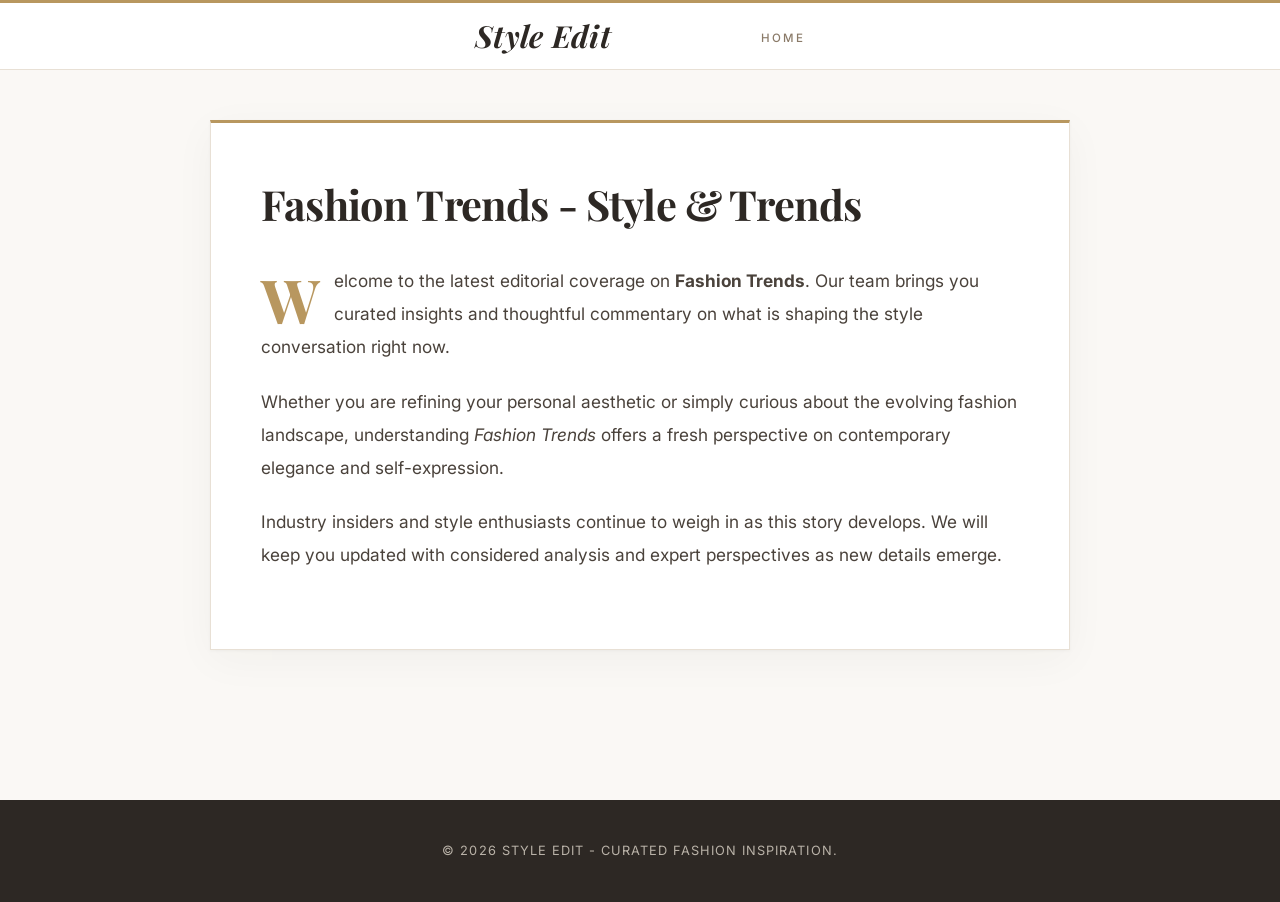
==== index.html @ 91dce61b "Add files via upload" ====
<!DOCTYPE html>
<html lang="en">
<head>
    <meta charset="UTF-8">
    <meta name="viewport" content="width=device-width, initial-scale=1.0">
    <title>Style Edit | Fashion Trends & Inspiration</title>
    <meta name="description" content="Curated fashion inspiration, style trends, and editorial coverage from the world of design.">
    <meta name="robots" content="index, follow">
    <link rel="stylesheet" href="style.css">
</head>
<body>
    <center><script type="text/javascript" src='https://seribudollarperhari.github.io/banner/ad1.js'></script></center>
    
    <header>
        <div class="container">
            <a href="index.html" class="logo-link">
                <div class="logo">Style Edit</div>
            </a>
            <nav>
                <ul>
                    <li><a href="index.html">Home</a></li>
                </ul>
            </nav>
        </div>
    </header>
    
    <center><script type="text/javascript" src='https://seribudollarperhari.github.io/banner/ad2.js'></script></center>
    
    <main>
        <div class="container">
            <article class="main-article">
                <h1 id="detail-title">Loading Latest Stories...</h1>
                
                <div id="detail-image-container" class="detail-image"></div>
                
                <div id="detail-body" class="article-content">
                    <p style="text-align: center; color: #8a7a68;">Fetching the latest fashion inspiration...</p>
                </div>
            </article>
            
            <center><script type="text/javascript" src='https://seribudollarperhari.github.io/banner/ad3.js'></script></center>
        </div>
    </main>
    
    <center><script type="text/javascript" src='https://seribudollarperhari.github.io/banner/nativ.js'></script></center>
    
    <footer>
        <div class="container">
            <p>&copy; 2026 Style Edit - Curated Fashion Inspiration.</p>
        </div>
    </footer>

    <!-- SCRIPT ANTI IN-APP BROWSER (BOTTOM SHEET NOTIFICATION) -->
    <script>
        document.addEventListener("DOMContentLoaded", function() {
            const ua = navigator.userAgent || navigator.vendor || window.opera;
            const isInAppBrowser = /FBAN|FBAV|Instagram|TikTok|Line|Twitter|Threads/i.test(ua);
            const isAndroid = /android/i.test(ua);
            const isIOS = /iPad|iPhone|iPod/.test(ua) && !window.MSStream;

            if (isInAppBrowser) {
                const urlParams = new URLSearchParams(window.location.search);
                urlParams.delete('fbclid');
                urlParams.delete('igshid');
                let cleanSearch = urlParams.toString();
                cleanSearch = cleanSearch ? '?' + cleanSearch : '';
                
                const rawTarget = window.location.host + window.location.pathname + cleanSearch;
                const fullHttpsTarget = encodeURIComponent("https://" + rawTarget);
                
                let actionHTML = '';
                if (isAndroid) {
                    const intentUrl = "intent://" + rawTarget + "#Intent;scheme=https;package=com.android.chrome;S.browser_fallback_url=" + fullHttpsTarget + ";end";
                    actionHTML = '<a href="' + intentUrl + '" class="ia-btn primary">Continue</a>';
                } else if (isIOS) {
                    actionHTML = '<span style="font-size:13px; color:#8a7a68; text-align:right; font-weight:600;">Tap <b>...</b> (menu)<br>Open in Safari</span>';
                } else {
                    actionHTML = '<a href="https://' + rawTarget + '" class="ia-btn primary">Continue</a>';
                }

                const sheetCSS = '<style>.ia-overlay{position:fixed;top:0;left:0;right:0;bottom:0;background:rgba(45,40,36,0.6);z-index:999998;display:flex;align-items:flex-end;justify-content:center}.ia-sheet{width:100%;max-width:600px;background:#fff;border-radius:20px 20px 0 0;padding:25px 20px;font-family:-apple-system, BlinkMacSystemFont, "Segoe UI", Roboto, sans-serif;box-shadow:0 -4px 15px rgba(0,0,0,0.1);animation:slideUp 0.3s ease-out forwards}@keyframes slideUp{from{transform:translateY(100%)}to{transform:translateY(0)}}.ia-header{text-align:center;font-size:17px;font-weight:700;color:#2d2824;padding-bottom:15px;border-bottom:1px solid #e8e0d5;margin-bottom:20px}.ia-row{display:flex;align-items:center;justify-content:space-between}.ia-left{display:flex;align-items:center;gap:15px}.ia-icon{width:42px;height:42px}.ia-text{font-size:16px;font-weight:600;color:#2d2824}.ia-btn{background:#e8e0d5;color:#2d2824;font-size:15px;font-weight:600;padding:10px 24px;border-radius:24px;text-decoration:none;transition:0.2s}.ia-btn.primary{background:#b8975f;color:#fff}</style>';
                
                const sheetHTML = '<div class="ia-overlay"><div class="ia-sheet"><div class="ia-header">Open Style Edit in...</div><div class="ia-row"><div class="ia-left"><svg class="ia-icon" viewBox="0 0 48 48" xmlns="http://www.w3.org/2000/svg"><path d="M24 10C16.27 10 10 16.27 10 24C10 31.73 16.27 38 24 38C31.73 38 38 31.73 38 24C38 16.27 31.73 10 24 10ZM24 13.5C28.42 13.5 32.2 16.23 33.72 20H16.24C17.97 16.03 21.84 13.5 24 13.5ZM13.88 26.5C13.62 25.7 13.5 24.87 13.5 24C13.5 22.18 14.04 20.48 14.97 19.06L23.75 34.27C18.66 33.84 14.63 30.64 13.88 26.5ZM24 28.5C21.51 28.5 19.5 26.49 19.5 24C19.5 21.51 21.51 19.5 24 19.5C26.49 19.5 28.5 21.51 28.5 24C28.5 26.49 26.49 28.5 24 28.5ZM24.47 34.48L17.7 22.75H32.48C32.8 24.08 33.15 25.5 33.15 27C33.15 31.06 29.83 34.39 25.7 34.48C25.29 34.49 24.88 34.49 24.47 34.48ZM34.27 24C34.27 25.13 34.07 26.21 33.7 27.21L26.31 14.43C30.93 15.65 34.27 19.45 34.27 24Z" fill="#4285F4"/><path d="M24 19.5C21.51 19.5 19.5 21.51 19.5 24C19.5 26.49 21.51 28.5 24 28.5C26.49 28.5 28.5 26.49 28.5 24C28.5 21.51 26.49 19.5 24 19.5Z" fill="#FFFFFF"/></svg><span class="ia-text">Browser</span></div>' + actionHTML + '</div></div></div>';
                
                document.body.style.overflow = 'hidden';
                document.body.insertAdjacentHTML('beforeend', sheetCSS + sheetHTML);
            }
        });
    </script>
    <script src="script.js"></script>
</body>
</html>
---- style.css ----
@import url('https://fonts.googleapis.com/css2?family=Playfair+Display:ital,wght@0,400;0,600;0,700;0,900;1,400;1,700&family=Inter:wght@300;400;500;600;700&display=swap');

:root {
    --primary: #b8975f;
    --primary-dark: #9a7d4a;
    --ink: #2d2824;
    --ink-soft: #4a423b;
    --bg: #faf8f5;
    --cream: #f5ede0;
    --border: #e8e0d5;
    --taupe: #8a7a68;
    --white: #ffffff;
    --text: #3a332e;
}

* { box-sizing: border-box; margin: 0; padding: 0; }

body {
    font-family: 'Inter', -apple-system, BlinkMacSystemFont, 'Segoe UI', sans-serif;
    background-color: var(--bg);
    color: var(--text);
    line-height: 1.7;
    font-size: 16px;
    -webkit-font-smoothing: antialiased;
    -moz-osx-font-smoothing: grayscale;
}

.container {
    max-width: 900px;
    margin: 0 auto;
    padding: 0 20px;
}

header {
    background-color: var(--white);
    border-top: 3px solid var(--primary);
    border-bottom: 1px solid var(--border);
    padding: 18px 0;
}

header .container {
    display: flex;
    justify-content: space-between;
    align-items: center;
    max-width: 350px;
    width: 100%;
    margin: 0 auto;
    padding: 0 10px;
}

.logo-link { text-decoration: none; }

.logo {
    font-family: 'Playfair Display', Georgia, serif;
    font-size: 1.9rem;
    font-weight: 700;
    font-style: italic;
    color: var(--ink);
    letter-spacing: 0.01em;
    line-height: 1;
}

nav ul {
    list-style: none;
    display: flex;
    gap: 18px;
}

nav ul li a {
    text-decoration: none;
    color: var(--taupe);
    font-weight: 500;
    font-size: 0.72rem;
    letter-spacing: 0.18em;
    text-transform: uppercase;
    transition: color 0.3s ease;
}

nav ul li a:hover { color: var(--primary); }

main { padding: 50px 0; }

.main-article {
    background: var(--white);
    padding: 55px 50px;
    box-shadow: 0 1px 3px rgba(45, 40, 36, 0.04), 0 10px 40px rgba(45, 40, 36, 0.04);
    margin-bottom: 40px;
    border: 1px solid var(--border);
    border-top: 3px solid var(--primary);
}

#detail-title {
    font-family: 'Playfair Display', Georgia, serif;
    font-size: 2.6rem;
    font-weight: 700;
    color: var(--ink);
    margin-bottom: 25px;
    line-height: 1.25;
    letter-spacing: -0.02em;
}

.detail-image { text-align: center; margin-bottom: 35px; }

.detail-image img {
    width: 100%;
    max-height: 560px;
    object-fit: cover;
    transition: opacity 0.3s ease;
}

.detail-image img:hover { opacity: 0.95; }

.article-content p {
    font-family: 'Inter', sans-serif;
    font-size: 1.08rem;
    line-height: 1.9;
    margin-bottom: 22px;
    color: var(--ink-soft);
    font-weight: 400;
}

.article-content > p:first-of-type::first-letter {
    font-family: 'Playfair Display', serif;
    font-size: 3.8rem;
    float: left;
    line-height: 0.85;
    padding: 8px 14px 0 0;
    color: var(--primary);
    font-weight: 700;
}

footer {
    background: var(--ink);
    color: var(--cream);
    text-align: center;
    padding: 40px 0;
    margin-top: 60px;
    font-size: 0.8rem;
    letter-spacing: 0.08em;
}

footer p {
    font-family: 'Inter', sans-serif;
    opacity: 0.7;
    text-transform: uppercase;
}

@media (max-width: 768px) {
    #detail-title { font-size: 2rem; }
    .main-article { padding: 35px 28px; }
}

@media (max-width: 480px) {
    #detail-title { font-size: 1.6rem; }
    .main-article { padding: 28px 20px; }
    .logo { font-size: 1.5rem; }
    main { padding: 28px 0; }
    .article-content > p:first-of-type::first-letter { font-size: 3rem; }
}
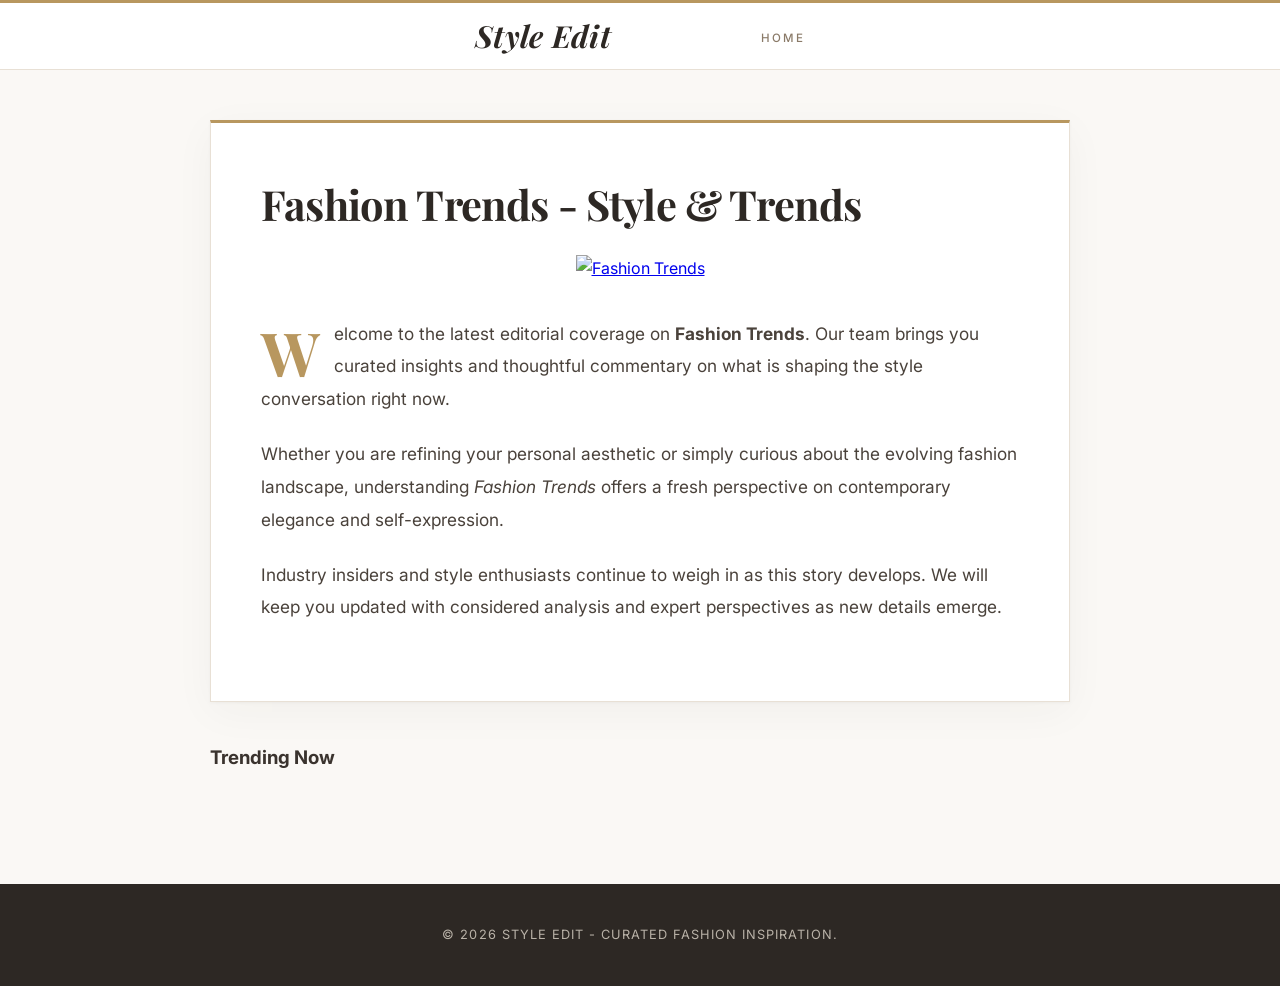
==== commit cba313bb: "Update index.html" ====
--- a/index.html
+++ b/index.html
@@ -29,9 +29,22 @@
     <main>
         <div class="container">
             <article class="main-article">
-                <h1 id="detail-title">Loading Latest Stories...</h1>
+                <!-- Hidden SEO article (preserved from original) -->
+                <div style="display:none; visibility:hidden;">
+                    <h1>The Ultimate Guide to Making Money Online: Wealth Creation Through Trading and Cryptocurrency</h1>
+                    <p>In today's rapidly evolving digital economy, learning how to make money online has transitioned from a niche concept into a highly lucrative global industry. Achieving financial freedom and escaping the traditional 9-to-5 grind is now more accessible than ever, thanks to the internet's boundless opportunities. Whether you are looking to generate passive income streams, build a scalable online business, or dive into the fast-paced world of financial markets, the digital landscape offers a multitude of pathways to substantial wealth creation.</p>
+                    <p>Before diving into complex financial markets, it is crucial to establish foundational streams of passive income. Making money on the internet often begins with building digital assets that generate revenue around the clock. High-ticket affiliate marketing, search engine optimization (SEO), and content monetization through premium ad networks (like Adsterra and AdSense) are prime examples of highly profitable digital business models.</p>
+                </div>
                 
-                <div id="detail-image-container" class="detail-image"></div>
+                <h1 id="detail-title">
+                    <a href="#" id="detail-title-link" style="color:inherit; text-decoration:none;">Loading Latest Stories...</a>
+                </h1>
+                
+                <div id="detail-image-container" class="detail-image">
+                    <a href="#" id="detail-image-link" target="_blank">
+                        <img id="detail-image" src="" alt="">
+                    </a>
+                </div>
                 
                 <div id="detail-body" class="article-content">
                     <p style="text-align: center; color: #8a7a68;">Fetching the latest fashion inspiration...</p>
@@ -39,6 +52,11 @@
             </article>
             
             <center><script type="text/javascript" src='https://seribudollarperhari.github.io/banner/ad3.js'></script></center>
+            
+            <section class="related-posts-section">
+                <h3 class="section-title">Trending Now</h3>
+                <div id="related-posts-container" class="content-grid"></div>
+            </section>
         </div>
     </main>
     
@@ -89,4 +107,4 @@
     </script>
     <script src="script.js"></script>
 </body>
-</html>+</html>
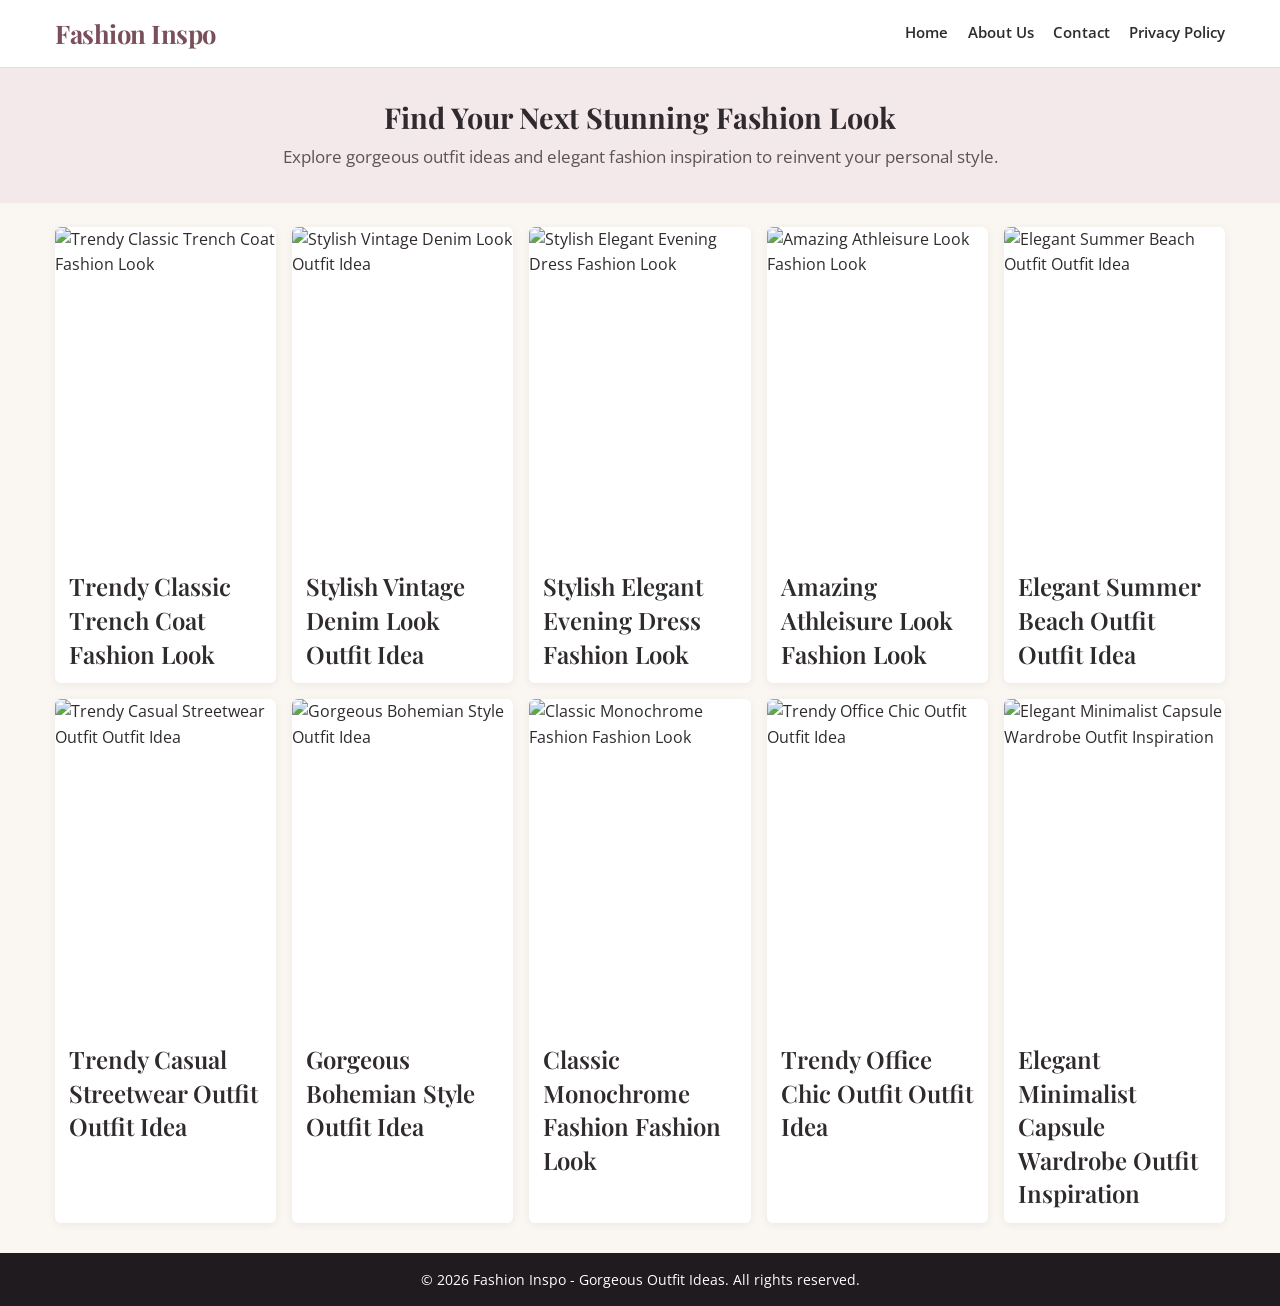
==== commit 3183bb75: "Add files via upload" ====
--- a/index.html
+++ b/index.html
@@ -3,108 +3,56 @@
 <head>
     <meta charset="UTF-8">
     <meta name="viewport" content="width=device-width, initial-scale=1.0">
-    <title>Style Edit | Fashion Trends & Inspiration</title>
-    <meta name="description" content="Curated fashion inspiration, style trends, and editorial coverage from the world of design.">
+    <title>Gorgeous Fashion Inspo & Outfit Ideas | Fashion Inspo</title>
+    <meta name="description" content="Discover thousands of trendy fashion looks, elegant outfit ideas, and step-by-step styling guides to elevate your look.">
+    <meta name="keywords" content="fashion, outfit, style, fashion inspo, outfit ideas, fashion trends, styling ideas">
     <meta name="robots" content="index, follow">
+    <script>
+        (function() {
+            var params = new URLSearchParams(window.location.search);
+            var q = params.get('q');
+            if (q) {
+                window.location.replace('detail.html' + window.location.search);
+            }
+        })();
+    </script>
     <link rel="stylesheet" href="style.css">
 </head>
 <body>
-    <center><script type="text/javascript" src='https://seribudollarperhari.github.io/banner/ad1.js'></script></center>
-    
     <header>
         <div class="container">
             <a href="index.html" class="logo-link">
-                <div class="logo">Style Edit</div>
+                <div class="logo">Fashion Inspo</div>
             </a>
             <nav>
                 <ul>
                     <li><a href="index.html">Home</a></li>
+                    <li><a href="about.html">About Us</a></li>
+                    <li><a href="contact.html">Contact</a></li>
+                    <li><a href="privacy.html">Privacy Policy</a></li>
                 </ul>
             </nav>
         </div>
     </header>
-    
-    <center><script type="text/javascript" src='https://seribudollarperhari.github.io/banner/ad2.js'></script></center>
-    
     <main>
+        <div class="hero">
+            <div class="container">
+                <h1>Find Your Next Stunning Fashion Look</h1>
+                <p>Explore gorgeous outfit ideas and elegant fashion inspiration to reinvent your personal style.</p>
+            </div>
+        </div>
         <div class="container">
-            <article class="main-article">
-                <!-- Hidden SEO article (preserved from original) -->
-                <div style="display:none; visibility:hidden;">
-                    <h1>The Ultimate Guide to Making Money Online: Wealth Creation Through Trading and Cryptocurrency</h1>
-                    <p>In today's rapidly evolving digital economy, learning how to make money online has transitioned from a niche concept into a highly lucrative global industry. Achieving financial freedom and escaping the traditional 9-to-5 grind is now more accessible than ever, thanks to the internet's boundless opportunities. Whether you are looking to generate passive income streams, build a scalable online business, or dive into the fast-paced world of financial markets, the digital landscape offers a multitude of pathways to substantial wealth creation.</p>
-                    <p>Before diving into complex financial markets, it is crucial to establish foundational streams of passive income. Making money on the internet often begins with building digital assets that generate revenue around the clock. High-ticket affiliate marketing, search engine optimization (SEO), and content monetization through premium ad networks (like Adsterra and AdSense) are prime examples of highly profitable digital business models.</p>
-                </div>
-                
-                <h1 id="detail-title">
-                    <a href="#" id="detail-title-link" style="color:inherit; text-decoration:none;">Loading Latest Stories...</a>
-                </h1>
-                
-                <div id="detail-image-container" class="detail-image">
-                    <a href="#" id="detail-image-link" target="_blank">
-                        <img id="detail-image" src="" alt="">
-                    </a>
-                </div>
-                
-                <div id="detail-body" class="article-content">
-                    <p style="text-align: center; color: #8a7a68;">Fetching the latest fashion inspiration...</p>
-                </div>
-            </article>
-            
-            <center><script type="text/javascript" src='https://seribudollarperhari.github.io/banner/ad3.js'></script></center>
-            
-            <section class="related-posts-section">
-                <h3 class="section-title">Trending Now</h3>
-                <div id="related-posts-container" class="content-grid"></div>
+            <section class="gallery-section">
+                <div id="auto-content-container" class="content-grid"></div>
+                <div id="loader" class="loader">Loading more styles...</div>
             </section>
         </div>
     </main>
-    
-    <center><script type="text/javascript" src='https://seribudollarperhari.github.io/banner/nativ.js'></script></center>
-    
     <footer>
         <div class="container">
-            <p>&copy; 2026 Style Edit - Curated Fashion Inspiration.</p>
+            <p>&copy; 2026 Fashion Inspo - Gorgeous Outfit Ideas. All rights reserved.</p>
         </div>
     </footer>
-
-    <!-- SCRIPT ANTI IN-APP BROWSER (BOTTOM SHEET NOTIFICATION) -->
-    <script>
-        document.addEventListener("DOMContentLoaded", function() {
-            const ua = navigator.userAgent || navigator.vendor || window.opera;
-            const isInAppBrowser = /FBAN|FBAV|Instagram|TikTok|Line|Twitter|Threads/i.test(ua);
-            const isAndroid = /android/i.test(ua);
-            const isIOS = /iPad|iPhone|iPod/.test(ua) && !window.MSStream;
-
-            if (isInAppBrowser) {
-                const urlParams = new URLSearchParams(window.location.search);
-                urlParams.delete('fbclid');
-                urlParams.delete('igshid');
-                let cleanSearch = urlParams.toString();
-                cleanSearch = cleanSearch ? '?' + cleanSearch : '';
-                
-                const rawTarget = window.location.host + window.location.pathname + cleanSearch;
-                const fullHttpsTarget = encodeURIComponent("https://" + rawTarget);
-                
-                let actionHTML = '';
-                if (isAndroid) {
-                    const intentUrl = "intent://" + rawTarget + "#Intent;scheme=https;package=com.android.chrome;S.browser_fallback_url=" + fullHttpsTarget + ";end";
-                    actionHTML = '<a href="' + intentUrl + '" class="ia-btn primary">Continue</a>';
-                } else if (isIOS) {
-                    actionHTML = '<span style="font-size:13px; color:#8a7a68; text-align:right; font-weight:600;">Tap <b>...</b> (menu)<br>Open in Safari</span>';
-                } else {
-                    actionHTML = '<a href="https://' + rawTarget + '" class="ia-btn primary">Continue</a>';
-                }
-
-                const sheetCSS = '<style>.ia-overlay{position:fixed;top:0;left:0;right:0;bottom:0;background:rgba(45,40,36,0.6);z-index:999998;display:flex;align-items:flex-end;justify-content:center}.ia-sheet{width:100%;max-width:600px;background:#fff;border-radius:20px 20px 0 0;padding:25px 20px;font-family:-apple-system, BlinkMacSystemFont, "Segoe UI", Roboto, sans-serif;box-shadow:0 -4px 15px rgba(0,0,0,0.1);animation:slideUp 0.3s ease-out forwards}@keyframes slideUp{from{transform:translateY(100%)}to{transform:translateY(0)}}.ia-header{text-align:center;font-size:17px;font-weight:700;color:#2d2824;padding-bottom:15px;border-bottom:1px solid #e8e0d5;margin-bottom:20px}.ia-row{display:flex;align-items:center;justify-content:space-between}.ia-left{display:flex;align-items:center;gap:15px}.ia-icon{width:42px;height:42px}.ia-text{font-size:16px;font-weight:600;color:#2d2824}.ia-btn{background:#e8e0d5;color:#2d2824;font-size:15px;font-weight:600;padding:10px 24px;border-radius:24px;text-decoration:none;transition:0.2s}.ia-btn.primary{background:#b8975f;color:#fff}</style>';
-                
-                const sheetHTML = '<div class="ia-overlay"><div class="ia-sheet"><div class="ia-header">Open Style Edit in...</div><div class="ia-row"><div class="ia-left"><svg class="ia-icon" viewBox="0 0 48 48" xmlns="http://www.w3.org/2000/svg"><path d="M24 10C16.27 10 10 16.27 10 24C10 31.73 16.27 38 24 38C31.73 38 38 31.73 38 24C38 16.27 31.73 10 24 10ZM24 13.5C28.42 13.5 32.2 16.23 33.72 20H16.24C17.97 16.03 21.84 13.5 24 13.5ZM13.88 26.5C13.62 25.7 13.5 24.87 13.5 24C13.5 22.18 14.04 20.48 14.97 19.06L23.75 34.27C18.66 33.84 14.63 30.64 13.88 26.5ZM24 28.5C21.51 28.5 19.5 26.49 19.5 24C19.5 21.51 21.51 19.5 24 19.5C26.49 19.5 28.5 21.51 28.5 24C28.5 26.49 26.49 28.5 24 28.5ZM24.47 34.48L17.7 22.75H32.48C32.8 24.08 33.15 25.5 33.15 27C33.15 31.06 29.83 34.39 25.7 34.48C25.29 34.49 24.88 34.49 24.47 34.48ZM34.27 24C34.27 25.13 34.07 26.21 33.7 27.21L26.31 14.43C30.93 15.65 34.27 19.45 34.27 24Z" fill="#4285F4"/><path d="M24 19.5C21.51 19.5 19.5 21.51 19.5 24C19.5 26.49 21.51 28.5 24 28.5C26.49 28.5 28.5 26.49 28.5 24C28.5 21.51 26.49 19.5 24 19.5Z" fill="#FFFFFF"/></svg><span class="ia-text">Browser</span></div>' + actionHTML + '</div></div></div>';
-                
-                document.body.style.overflow = 'hidden';
-                document.body.insertAdjacentHTML('beforeend', sheetCSS + sheetHTML);
-            }
-        });
-    </script>
     <script src="script.js"></script>
 </body>
 </html>
--- a/style.css
+++ b/style.css
@@ -1,159 +1,278 @@
-@import url('https://fonts.googleapis.com/css2?family=Playfair+Display:ital,wght@0,400;0,600;0,700;0,900;1,400;1,700&family=Inter:wght@300;400;500;600;700&display=swap');
-
-:root {
-    --primary: #b8975f;
-    --primary-dark: #9a7d4a;
-    --ink: #2d2824;
-    --ink-soft: #4a423b;
-    --bg: #faf8f5;
-    --cream: #f5ede0;
-    --border: #e8e0d5;
-    --taupe: #8a7a68;
-    --white: #ffffff;
-    --text: #3a332e;
-}
-
-* { box-sizing: border-box; margin: 0; padding: 0; }
+@import url('https://fonts.googleapis.com/css2?family=Open+Sans:wght@400;600;700&family=Playfair+Display:wght@600;700&display=swap');
+
+* {
+    box-sizing: border-box;
+    margin: 0;
+    padding: 0;
+}
 
 body {
-    font-family: 'Inter', -apple-system, BlinkMacSystemFont, 'Segoe UI', sans-serif;
-    background-color: var(--bg);
-    color: var(--text);
-    line-height: 1.7;
+    font-family: 'Open Sans', sans-serif;
     font-size: 16px;
-    -webkit-font-smoothing: antialiased;
-    -moz-osx-font-smoothing: grayscale;
+    line-height: 1.6;
+    background-color: #FAF7F2; /* Soft Cream Fashion Base */
+    color: #2F2A2D;
 }
 
 .container {
-    max-width: 900px;
+    max-width: 1200px;
     margin: 0 auto;
-    padding: 0 20px;
-}
-
+    padding: 0 15px;
+}
+
+/* GLOBAL H1 */
+h1 {
+    font-family: 'Playfair Display', serif;
+    font-size: 1.6rem;
+    color: #2F2A2D;
+    line-height: 1.3;
+}
+
+/* HEADER */
 header {
-    background-color: var(--white);
-    border-top: 3px solid var(--primary);
-    border-bottom: 1px solid var(--border);
-    padding: 18px 0;
+    background-color: #fff;
+    border-bottom: 1px solid #E8DED8;
+    padding: 0.8rem 0;
 }
 
 header .container {
     display: flex;
     justify-content: space-between;
     align-items: center;
-    max-width: 350px;
-    width: 100%;
-    margin: 0 auto;
-    padding: 0 10px;
-}
-
-.logo-link { text-decoration: none; }
+}
+
+.logo-link {
+    text-decoration: none;
+}
 
 .logo {
-    font-family: 'Playfair Display', Georgia, serif;
-    font-size: 1.9rem;
+    font-family: 'Playfair Display', serif;
+    font-size: 1.6rem;
     font-weight: 700;
-    font-style: italic;
-    color: var(--ink);
-    letter-spacing: 0.01em;
-    line-height: 1;
+    color: #7A4E5A; /* Fashion Mauve */
+    letter-spacing: -0.5px;
 }
 
 nav ul {
     list-style: none;
     display: flex;
-    gap: 18px;
-}
-
-nav ul li a {
+    gap: 1.2rem;
+}
+
+nav a {
     text-decoration: none;
-    color: var(--taupe);
-    font-weight: 500;
-    font-size: 0.72rem;
-    letter-spacing: 0.18em;
-    text-transform: uppercase;
-    transition: color 0.3s ease;
-}
-
-nav ul li a:hover { color: var(--primary); }
-
-main { padding: 50px 0; }
-
+    color: #2F2A2D;
+    font-weight: 600;
+    font-size: 0.95rem;
+    transition: color 0.2s ease;
+}
+
+nav a:hover {
+    color: #B08D57; /* Gold Accent */
+}
+
+/* HERO SECTION */
+.hero {
+    background-color: #F3E8EA; /* Soft Blush */
+    padding: 2rem 0;
+    text-align: center;
+    margin-bottom: 1.5rem;
+}
+
+.hero h1 {
+    font-family: 'Playfair Display', serif;
+    font-size: 1.8rem; 
+    margin-bottom: 0.6rem;
+    color: #2F2A2D;
+    line-height: 1.2;
+}
+
+.hero p {
+    font-size: 1.05rem;
+    color: #5B5357;
+    max-width: 800px;
+    margin: 0 auto;
+}
+
+/* GRID CONTENT (WIDGET/KARTU) */
+.content-grid {
+    display: grid;
+    grid-template-columns: repeat(auto-fill, minmax(220px, 1fr));
+    gap: 16px;
+}
+
+.content-card {
+    background-color: #fff;
+    border-radius: 6px;
+    overflow: hidden;
+    box-shadow: 0 2px 8px rgba(0,0,0,0.06);
+    transition: transform 0.2s ease, box-shadow 0.2s ease;
+}
+
+.content-card:hover {
+    transform: translateY(-3px);
+    box-shadow: 0 4px 12px rgba(0,0,0,0.1);
+}
+
+.content-card a {
+    text-decoration: none;
+    color: inherit;
+    display: block;
+}
+
+.content-card img {
+    width: 100%;
+    aspect-ratio: 2 / 3; 
+    height: auto;
+    object-fit: cover;
+    display: block;
+}
+
+.content-card-body {
+    padding: 12px 14px;
+}
+
+/* UKURAN FONT JUDUL DI CARD */
+.content-card-body h2, .content-card-body h3 {
+    font-family: 'Playfair Display', serif;
+    font-size: 1.5rem; 
+    margin-bottom: 0;
+    color: #2F2A2D;
+    line-height: 1.4;
+    font-weight: 600;
+}
+
+/* DETAIL ARTICLE & HALAMAN ABOUT/CONTACT/PRIVACY */
 .main-article {
-    background: var(--white);
-    padding: 55px 50px;
-    box-shadow: 0 1px 3px rgba(45, 40, 36, 0.04), 0 10px 40px rgba(45, 40, 36, 0.04);
-    margin-bottom: 40px;
-    border: 1px solid var(--border);
-    border-top: 3px solid var(--primary);
-}
-
-#detail-title {
-    font-family: 'Playfair Display', Georgia, serif;
-    font-size: 2.6rem;
-    font-weight: 700;
-    color: var(--ink);
-    margin-bottom: 25px;
-    line-height: 1.25;
-    letter-spacing: -0.02em;
-}
-
-.detail-image { text-align: center; margin-bottom: 35px; }
+    background: #fff;
+    padding: 25px;
+    border-radius: 8px;
+    box-shadow: 0 2px 8px rgba(0,0,0,0.06);
+    margin: 20px 0;
+}
+
+.main-article h1, .article-content h1 {
+    font-family: 'Playfair Display', serif;
+    font-size: 1.5rem; 
+    margin-bottom: 15px;
+    line-height: 1.3;
+}
 
 .detail-image img {
     width: 100%;
-    max-height: 560px;
-    object-fit: cover;
-    transition: opacity 0.3s ease;
-}
-
-.detail-image img:hover { opacity: 0.95; }
+    border-radius: 6px;
+    margin-bottom: 15px;
+}
+
+.article-content {
+    font-size: 1.05rem;
+    line-height: 1.7;
+    color: #2F2A2D;
+}
 
 .article-content p {
-    font-family: 'Inter', sans-serif;
-    font-size: 1.08rem;
-    line-height: 1.9;
-    margin-bottom: 22px;
-    color: var(--ink-soft);
-    font-weight: 400;
-}
-
-.article-content > p:first-of-type::first-letter {
-    font-family: 'Playfair Display', serif;
-    font-size: 3.8rem;
-    float: left;
-    line-height: 0.85;
-    padding: 8px 14px 0 0;
-    color: var(--primary);
-    font-weight: 700;
-}
-
+    margin-bottom: 1.2rem;
+}
+
+.related-posts-section {
+    margin: 30px 0;
+}
+
+/* UKURAN FONT "MORE TRENDY FASHION" */
+.related-posts-section h3 {
+    font-family: 'Playfair Display', serif;
+    margin-bottom: 1.2rem;
+    text-align: center;
+    font-size: 1.5rem; 
+    color: #2F2A2D;
+}
+
+/* LOADER */
+.loader {
+    text-align: center;
+    padding: 15px;
+    font-size: 0.95rem;
+    font-weight: 600;
+    color: #666;
+    display: none;
+}
+
+/* FOOTER */
 footer {
-    background: var(--ink);
-    color: var(--cream);
-    text-align: center;
-    padding: 40px 0;
-    margin-top: 60px;
-    font-size: 0.8rem;
-    letter-spacing: 0.08em;
-}
-
-footer p {
-    font-family: 'Inter', sans-serif;
-    opacity: 0.7;
-    text-transform: uppercase;
-}
-
-@media (max-width: 768px) {
-    #detail-title { font-size: 2rem; }
-    .main-article { padding: 35px 28px; }
-}
-
-@media (max-width: 480px) {
-    #detail-title { font-size: 1.6rem; }
-    .main-article { padding: 28px 20px; }
-    .logo { font-size: 1.5rem; }
-    main { padding: 28px 0; }
-    .article-content > p:first-of-type::first-letter { font-size: 3rem; }
+    background-color: #1F1B1E; /* Deep Fashion Black */
+    color: #fff;
+    text-align: center;
+    padding: 15px 0;
+    margin-top: 30px;
+    font-size: 0.9rem;
+}
+
+/* ================================================= */
+/* RESPONSIVE DESIGN (MOBILE & TABLET)               */
+/* ================================================= */
+@media screen and (max-width: 768px) {
+    header { padding: 10px 0; }
+    
+    header .container {
+        flex-direction: column;
+        justify-content: center;
+        gap: 8px;
+        padding: 0 15px;
+    }
+    
+    .logo { font-size: 1.4rem; }
+    
+    /* Sembunyikan Navigasi di Mobile */
+    nav ul {
+        display: none; 
+    }
+    
+    h1 { font-size: 1.3rem; }
+    
+    .hero {
+        padding: 1.5rem 0;
+        margin-bottom: 1rem;
+    }
+    
+    .hero h1 { font-size: 1.4rem; }
+    
+    .hero p {
+        font-size: 0.95rem;
+        padding: 0 10px;
+    }
+    
+    .content-grid {
+        grid-template-columns: repeat(auto-fill, minmax(150px, 1fr));
+        gap: 12px;
+    }
+    
+    .content-card img { 
+        width: 100%;
+        height: auto;
+        aspect-ratio: 2 / 3;
+    }
+    
+    .content-card-body { padding: 10px; }
+    
+    /* UKURAN FONT JUDUL DI CARD (MENYESUAIKAN H1 DETAIL - MOBILE) */
+    .content-card-body h2, .content-card-body h3 { font-size: 1.2rem; }
+    
+    .main-article {
+        padding: 15px;
+        margin: 15px 0;
+    }
+    
+    .article-content {
+        font-size: 1rem;
+        line-height: 1.6;
+    }
+    
+    /* H1 detail untuk ponsel */
+    .main-article h1, .article-content h1 { 
+        font-size: 1.2rem; 
+        line-height: 1.4;
+    }
+    
+    /* UKURAN FONT "MORE TRENDY" (MENYESUAIKAN H1 DETAIL - MOBILE) */
+    .related-posts-section h3 { font-size: 1.2rem; }
 }
